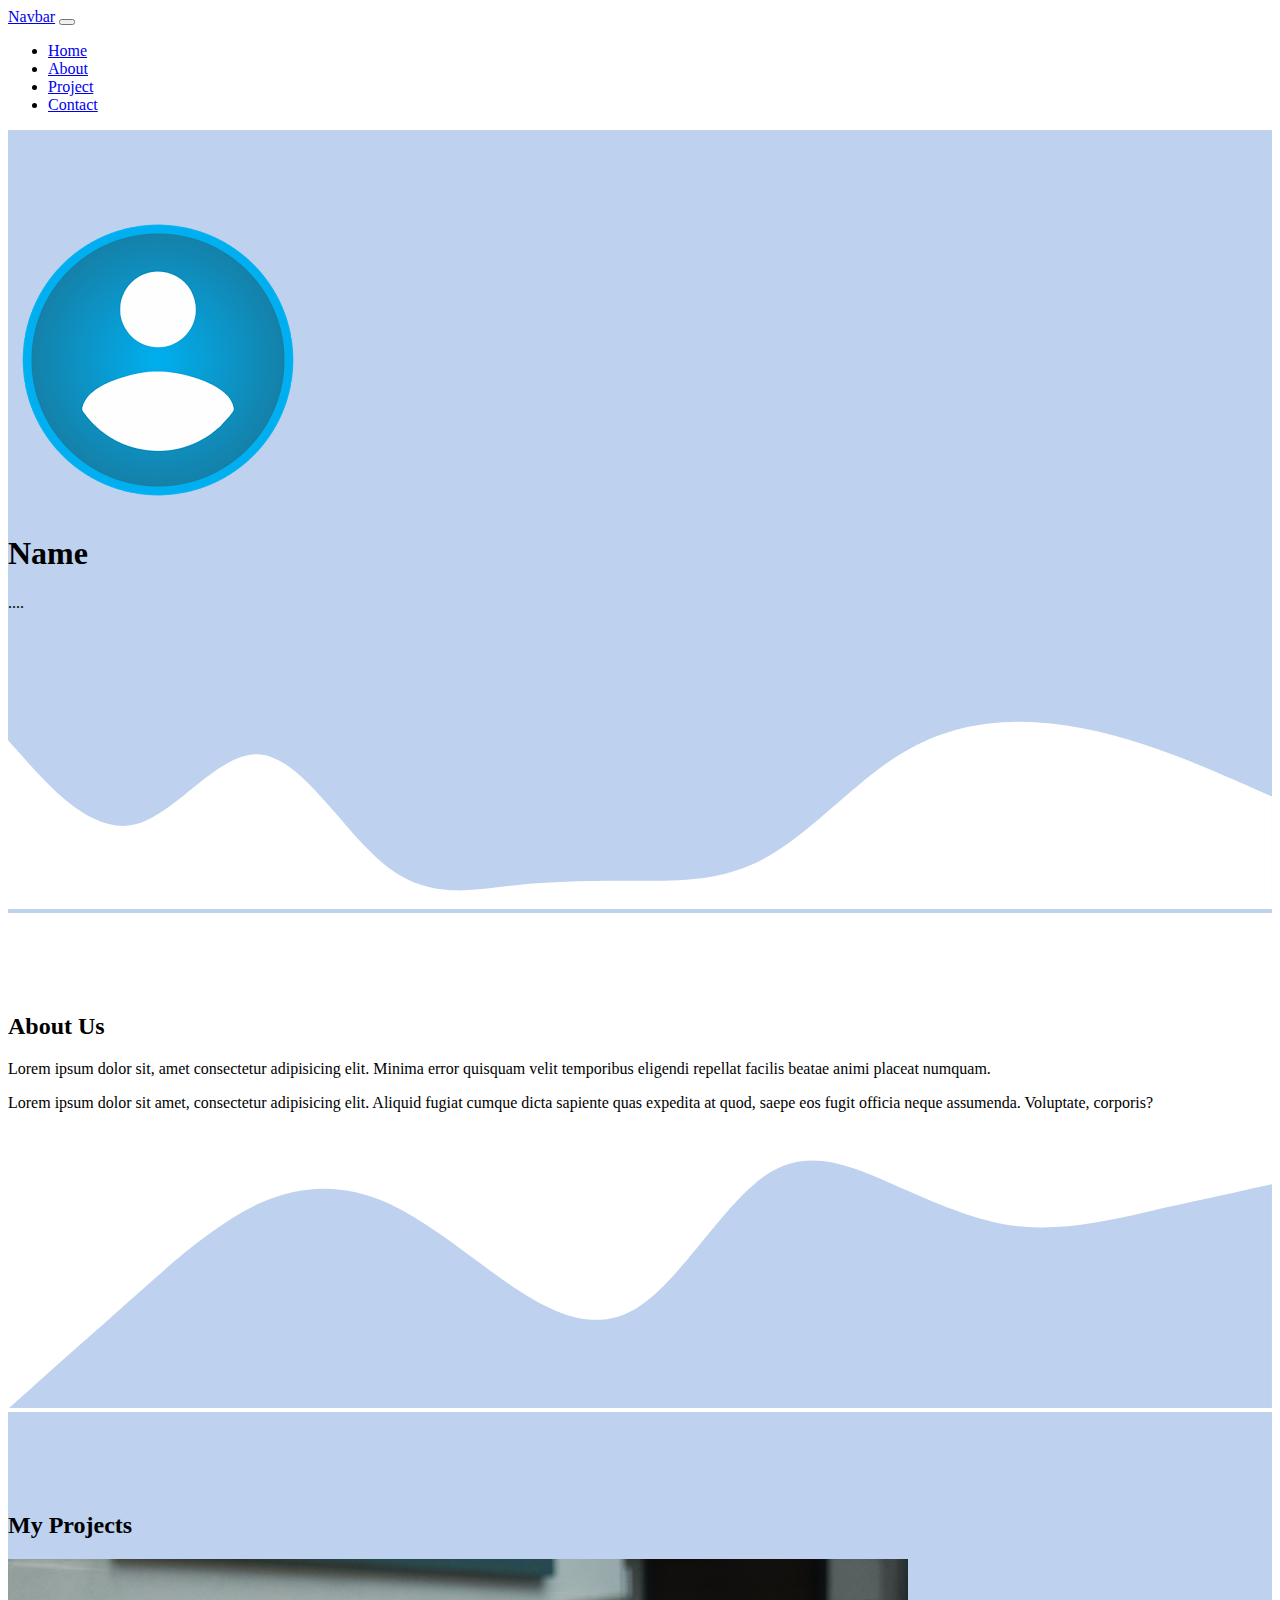
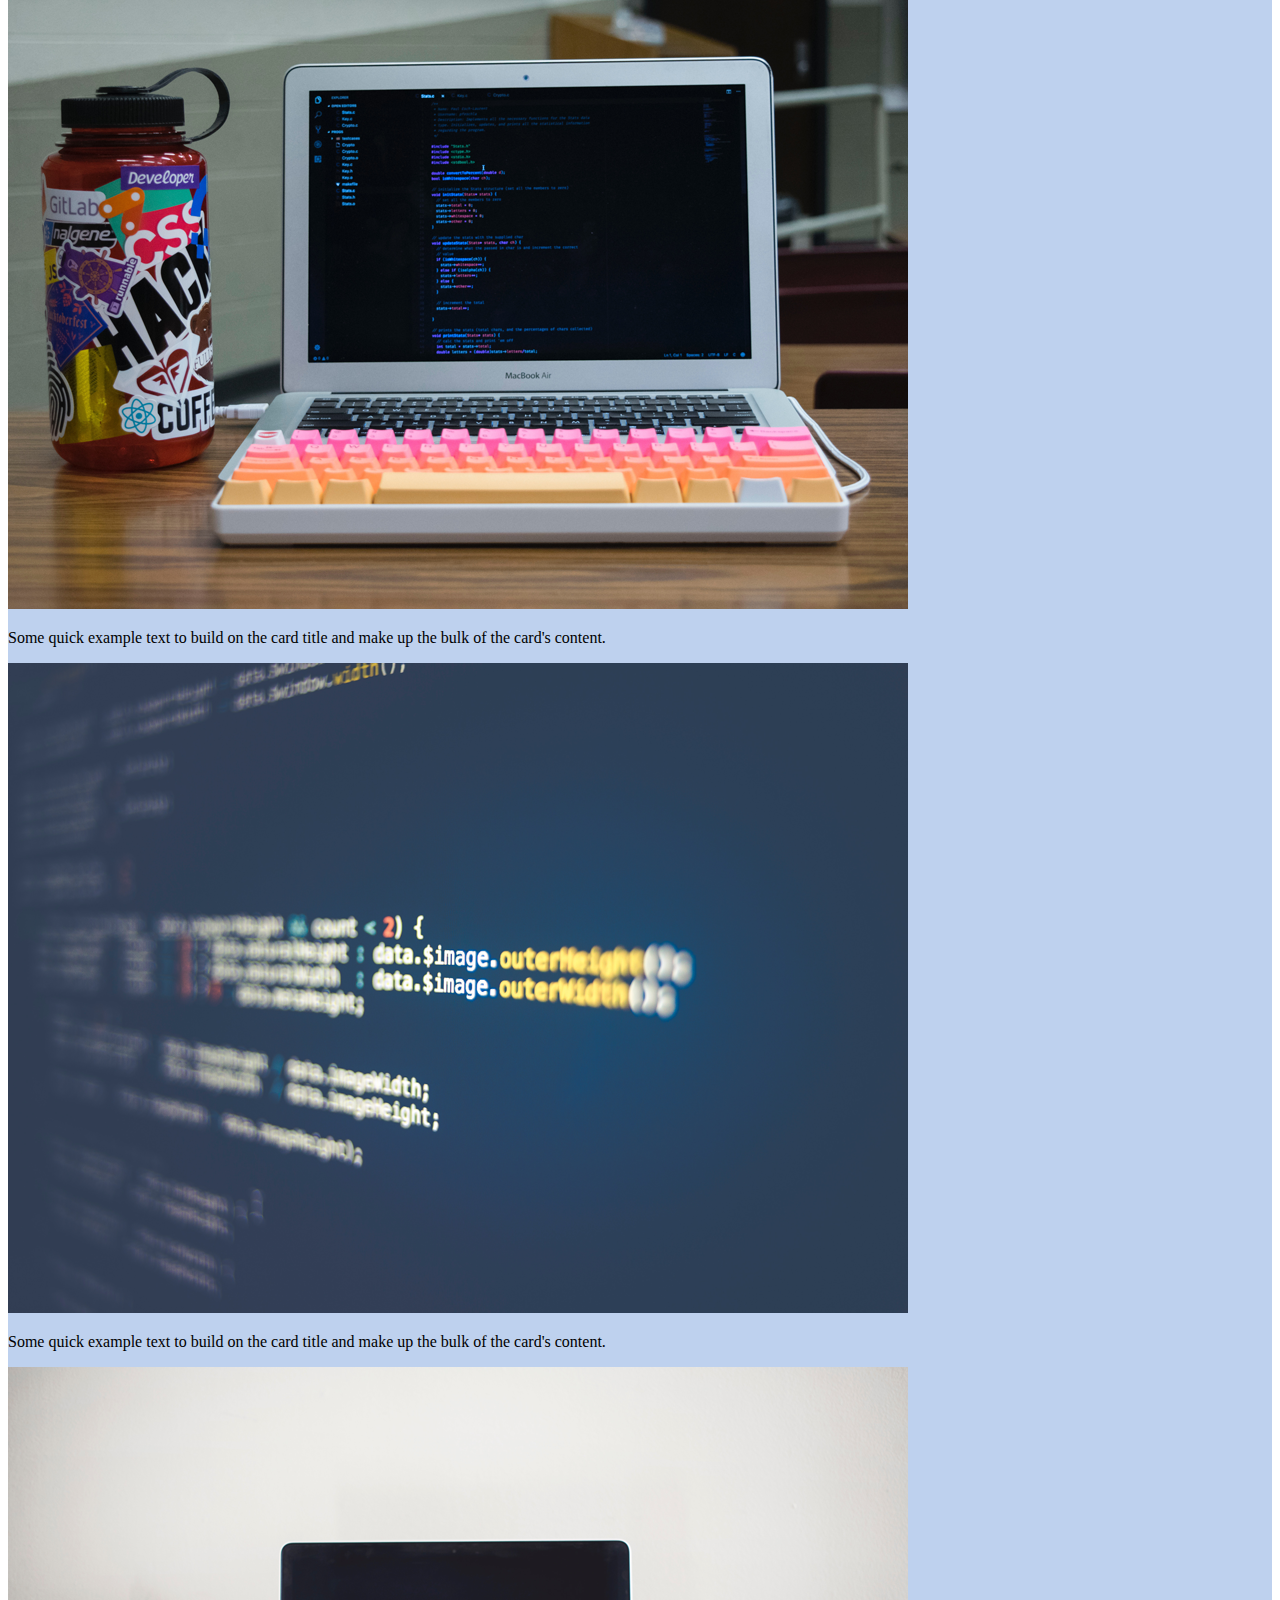
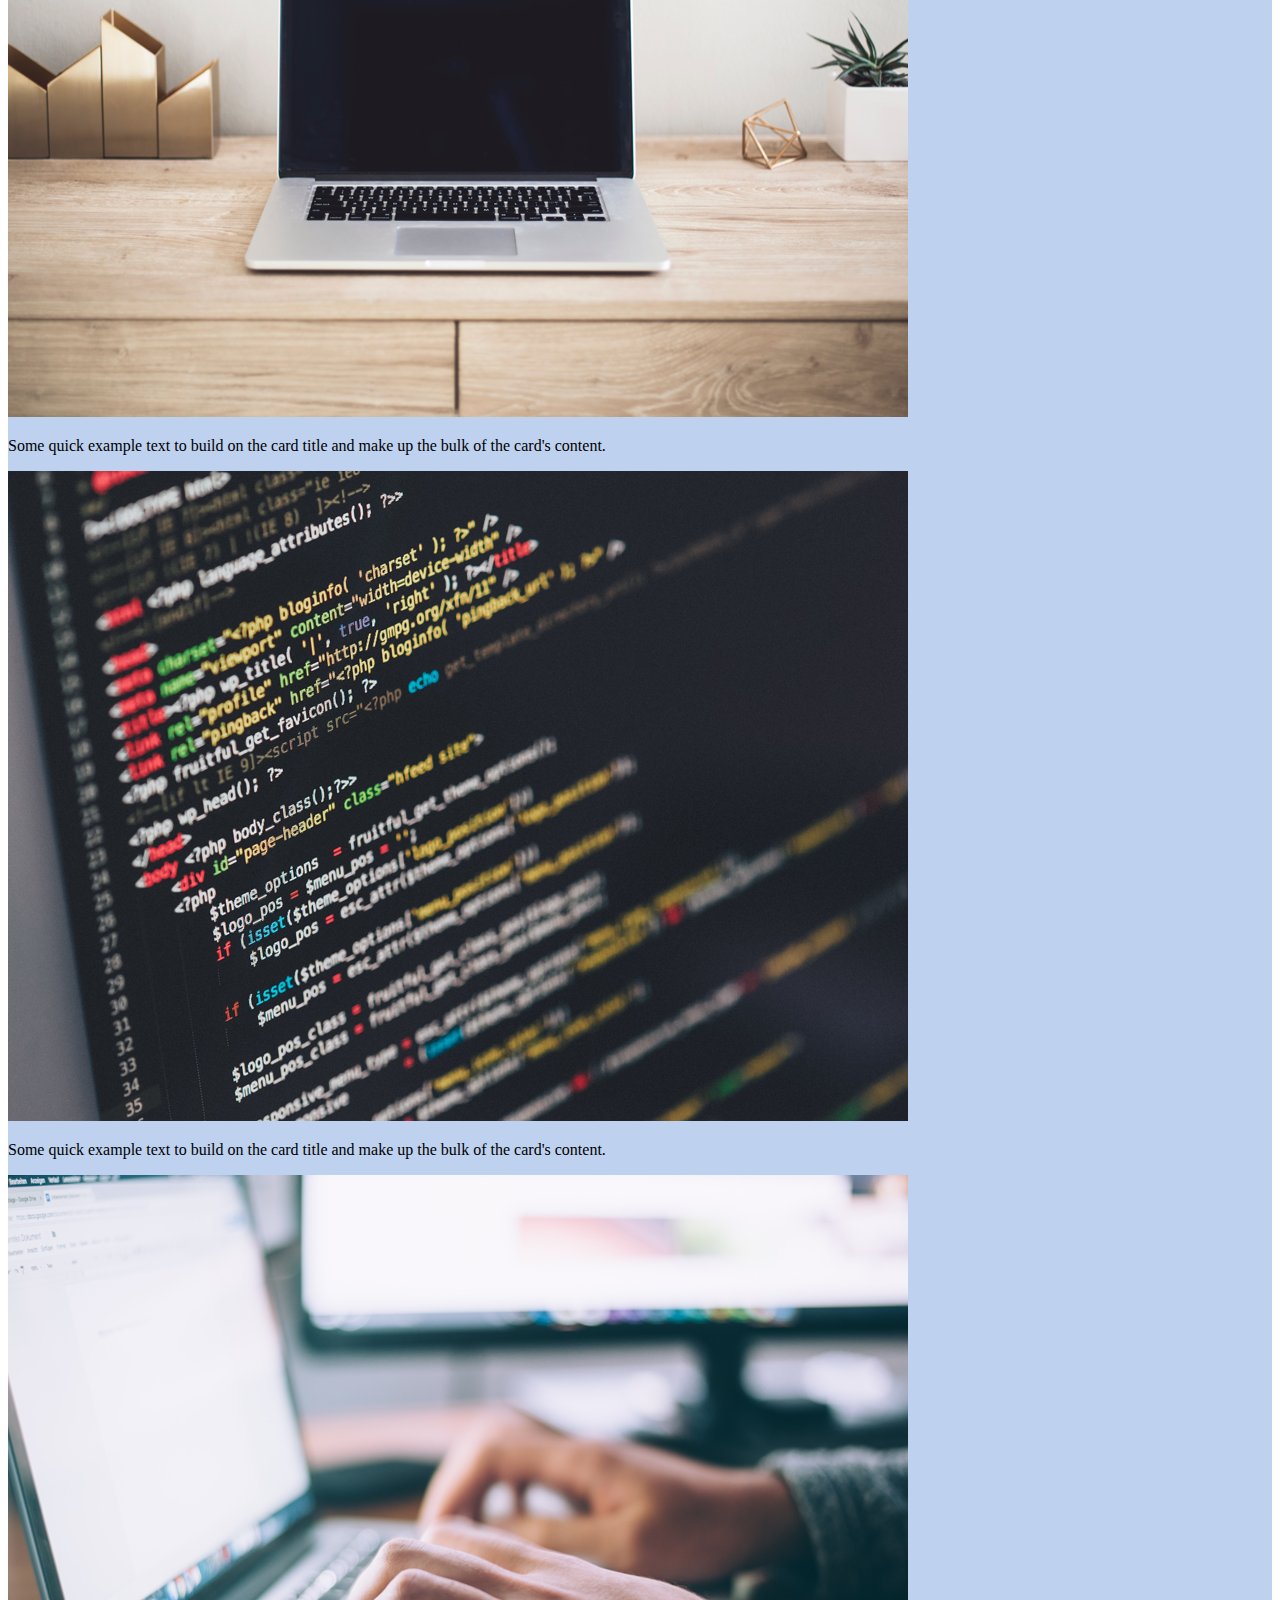
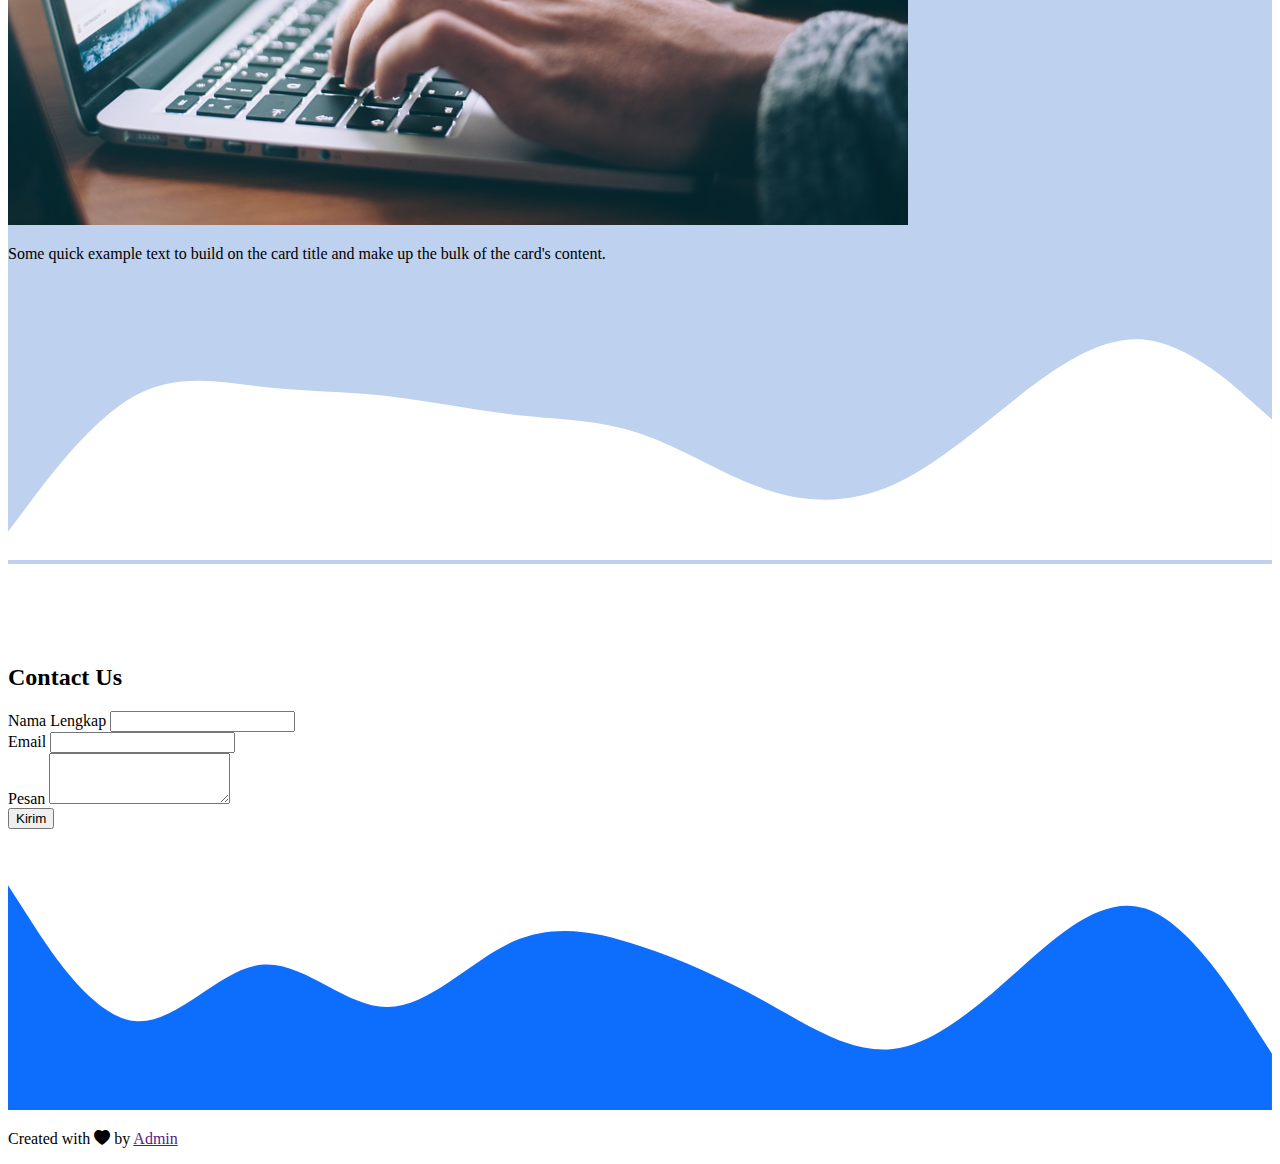
==== index.html @ 4bc21b6a "second portfolio" ====
<!DOCTYPE html>
<html lang="en">
  <head>
    <!-- Required meta tags -->
    <meta charset="utf-8" />
    <meta name="viewport" content="width=device-width, initial-scale=1" />

    <!-- Bootstrap CSS -->
    <link href="https://cdn.jsdelivr.net/npm/bootstrap@5.0.0-beta3/dist/css/bootstrap.min.css" rel="stylesheet" integrity="sha384-eOJMYsd53ii+scO/bJGFsiCZc+5NDVN2yr8+0RDqr0Ql0h+rP48ckxlpbzKgwra6" crossorigin="anonymous" />

    <link rel="stylesheet" href="https://cdn.jsdelivr.net/npm/bootstrap-icons@1.4.1/font/bootstrap-icons.css" />

    <!-- my CSS -->
    <style>
      .jumbotron {
        padding-top: 5rem;
        background-color: #bed1ee;
      }
      section {
        padding-top: 5rem;
      }
    </style>
    <title>Portfolio</title>
  </head>
  <body id="home">
    <!-- NAVBAR -->
    <nav class="navbar navbar-expand-lg navbar-dark bg-primary shadow fixed-top">
      <div class="container">
        <a class="navbar-brand" href="#">Navbar</a>
        <button class="navbar-toggler" type="button" data-bs-toggle="collapse" data-bs-target="#navbarNav" aria-controls="navbarNav" aria-expanded="false" aria-label="Toggle navigation">
          <span class="navbar-toggler-icon"></span>
        </button>
        <div class="collapse navbar-collapse" id="navbarNav">
          <ul class="navbar-nav ms-auto">
            <li class="nav-item">
              <a class="nav-link active" aria-current="page" href="#home">Home</a>
            </li>
            <li class="nav-item">
              <a class="nav-link" href="#about">About</a>
            </li>
            <li class="nav-item">
              <a class="nav-link" href="#projects">Project</a>
            </li>
            <li class="nav-item">
              <a class="nav-link" href="#contact">Contact</a>
            </li>
          </ul>
        </div>
      </div>
    </nav>
    <!-- END NAVBAR -->

    <!-- JUMBOTRON -->
    <section class="jumbotron text-center">
      <img src="img/profil.png" alt="CM" class="rounded-circle img-thumbnail" />
      <h1 class="display-4">Name</h1>
      <p class="lead">....</p>
      <svg xmlns="http://www.w3.org/2000/svg" viewBox="0 0 1440 320">
        <path
          fill="#fff"
          fill-opacity="1"
          d="M0,128L24,154.7C48,181,96,235,144,224C192,213,240,139,288,144C336,149,384,235,432,272C480,309,528,299,576,293.3C624,288,672,288,720,288C768,288,816,288,864,261.3C912,235,960,181,1008,149.3C1056,117,1104,107,1152,106.7C1200,107,1248,117,1296,133.3C1344,149,1392,171,1416,181.3L1440,192L1440,320L1416,320C1392,320,1344,320,1296,320C1248,320,1200,320,1152,320C1104,320,1056,320,1008,320C960,320,912,320,864,320C816,320,768,320,720,320C672,320,624,320,576,320C528,320,480,320,432,320C384,320,336,320,288,320C240,320,192,320,144,320C96,320,48,320,24,320L0,320Z"
        ></path>
      </svg>
    </section>
    <!-- END JUMBOTRON -->

    <!-- ABOUT -->
    <section id="about" class="">
      <div class="container">
        <div class="row text-center mb-3">
          <div class="col">
            <h2>About Us</h2>
          </div>
        </div>
        <div class="row justify-content-center fs-5 text-center">
          <div class="col-md-4">
            <p>Lorem ipsum dolor sit, amet consectetur adipisicing elit. Minima error quisquam velit temporibus eligendi repellat facilis beatae animi placeat numquam.</p>
          </div>
          <div class="col-md-4">
            <p>Lorem ipsum dolor sit amet, consectetur adipisicing elit. Aliquid fugiat cumque dicta sapiente quas expedita at quod, saepe eos fugit officia neque assumenda. Voluptate, corporis?</p>
          </div>
        </div>
      </div>
      <svg xmlns="http://www.w3.org/2000/svg" viewBox="0 0 1440 320">
        <path
          fill="#bed1ee"
          fill-opacity="1"
          d="M0,320L24,298.7C48,277,96,235,144,192C192,149,240,107,288,85.3C336,64,384,64,432,85.3C480,107,528,149,576,181.3C624,213,672,235,720,202.7C768,171,816,85,864,53.3C912,21,960,43,1008,64C1056,85,1104,107,1152,112C1200,117,1248,107,1296,96C1344,85,1392,75,1416,69.3L1440,64L1440,320L1416,320C1392,320,1344,320,1296,320C1248,320,1200,320,1152,320C1104,320,1056,320,1008,320C960,320,912,320,864,320C816,320,768,320,720,320C672,320,624,320,576,320C528,320,480,320,432,320C384,320,336,320,288,320C240,320,192,320,144,320C96,320,48,320,24,320L0,320Z"
        ></path>
      </svg>
    </section>
    <!-- END ABOUT -->

    <!-- project -->
    <section id="projects" style="background-color: #bed1ee">
      <div class="container">
        <div class="row text-center mb-3">
          <div class="col">
            <h2>My Projects</h2>
          </div>
        </div>
        <div class="row justify-content-center">
          <div class="col-md-4 mb-3">
            <div class="card">
              <img src="img/projects/1.png" class="card-img-top" alt="..." />
              <div class="card-body">
                <p class="card-text">Some quick example text to build on the card title and make up the bulk of the card's content.</p>
              </div>
            </div>
          </div>
          <div class="col-md-4 mb-3">
            <div class="card">
              <img src="img/projects/2.png" class="card-img-top" alt="..." />
              <div class="card-body">
                <p class="card-text">Some quick example text to build on the card title and make up the bulk of the card's content.</p>
              </div>
            </div>
          </div>
          <div class="col-md-4 mb-3">
            <div class="card">
              <img src="img/projects/3.png" class="card-img-top" alt="..." />
              <div class="card-body">
                <p class="card-text">Some quick example text to build on the card title and make up the bulk of the card's content.</p>
              </div>
            </div>
          </div>

          <div class="col-md-4 mb-3">
            <div class="card">
              <img src="img/projects/4.png" class="card-img-top" alt="..." />
              <div class="card-body">
                <p class="card-text">Some quick example text to build on the card title and make up the bulk of the card's content.</p>
              </div>
            </div>
          </div>
          <div class="col-md-4 mb-3">
            <div class="card">
              <img src="img/projects/5.png" class="card-img-top" alt="..." />
              <div class="card-body">
                <p class="card-text">Some quick example text to build on the card title and make up the bulk of the card's content.</p>
              </div>
            </div>
          </div>
        </div>
      </div>
      <svg xmlns="http://www.w3.org/2000/svg" viewBox="0 0 1440 320">
        <path
          fill="#fff"
          fill-opacity="1"
          d="M0,288L24,256C48,224,96,160,144,133.3C192,107,240,117,288,122.7C336,128,384,128,432,133.3C480,139,528,149,576,154.7C624,160,672,160,720,176C768,192,816,224,864,240C912,256,960,256,1008,234.7C1056,213,1104,171,1152,133.3C1200,96,1248,64,1296,69.3C1344,75,1392,117,1416,138.7L1440,160L1440,320L1416,320C1392,320,1344,320,1296,320C1248,320,1200,320,1152,320C1104,320,1056,320,1008,320C960,320,912,320,864,320C816,320,768,320,720,320C672,320,624,320,576,320C528,320,480,320,432,320C384,320,336,320,288,320C240,320,192,320,144,320C96,320,48,320,24,320L0,320Z"
        ></path>
      </svg>
    </section>
    <!-- end project -->

    <!-- contact -->
    <section id="contact">
      <div class="container">
        <div class="row text-center mb-3">
          <div class="col">
            <h2>Contact Us</h2>
          </div>
        </div>
        <div class="row justify-content-center">
          <div class="col-md-6">
            <form>
              <div class="mb-3">
                <label for="name" class="form-label">Nama Lengkap</label>
                <input type="name" class="form-control" id="name" aria-describedby="name" />
              </div>
              <div class="mb-3">
                <label for="email" class="form-label">Email </label>
                <input type="email" class="form-control" id="email" aria-describedby="email" />
              </div>
              <div class="mb-3">
                <label for="pesan" class="form-label">Pesan</label>
                <textarea class="form-control" id="pesan" rows="3"></textarea>
              </div>

              <button type="submit" class="btn btn-primary">Kirim</button>
            </form>
          </div>
        </div>
      </div>
      <svg xmlns="http://www.w3.org/2000/svg" viewBox="0 0 1440 320">
        <path
          fill="#0d6efd"
          fill-opacity="1"
          d="M0,64L24,101.3C48,139,96,213,144,218.7C192,224,240,160,288,154.7C336,149,384,203,432,202.7C480,203,528,149,576,128C624,107,672,117,720,133.3C768,149,816,171,864,197.3C912,224,960,256,1008,250.7C1056,245,1104,203,1152,160C1200,117,1248,75,1296,90.7C1344,107,1392,181,1416,218.7L1440,256L1440,320L1416,320C1392,320,1344,320,1296,320C1248,320,1200,320,1152,320C1104,320,1056,320,1008,320C960,320,912,320,864,320C816,320,768,320,720,320C672,320,624,320,576,320C528,320,480,320,432,320C384,320,336,320,288,320C240,320,192,320,144,320C96,320,48,320,24,320L0,320Z"
        ></path>
      </svg>
    </section>
    <!-- end contact -->

    <footer class="bg-primary text-white text-center pb-5">
      <p>Created with <i class="bi bi-heart-fill text-danger"></i> by <a href="" class="text-white fw-bold">Admin</a></p>
    </footer>

    <script src="https://cdn.jsdelivr.net/npm/bootstrap@5.0.0-beta3/dist/js/bootstrap.bundle.min.js" integrity="sha384-JEW9xMcG8R+pH31jmWH6WWP0WintQrMb4s7ZOdauHnUtxwoG2vI5DkLtS3qm9Ekf" crossorigin="anonymous"></script>
  </body>
</html>
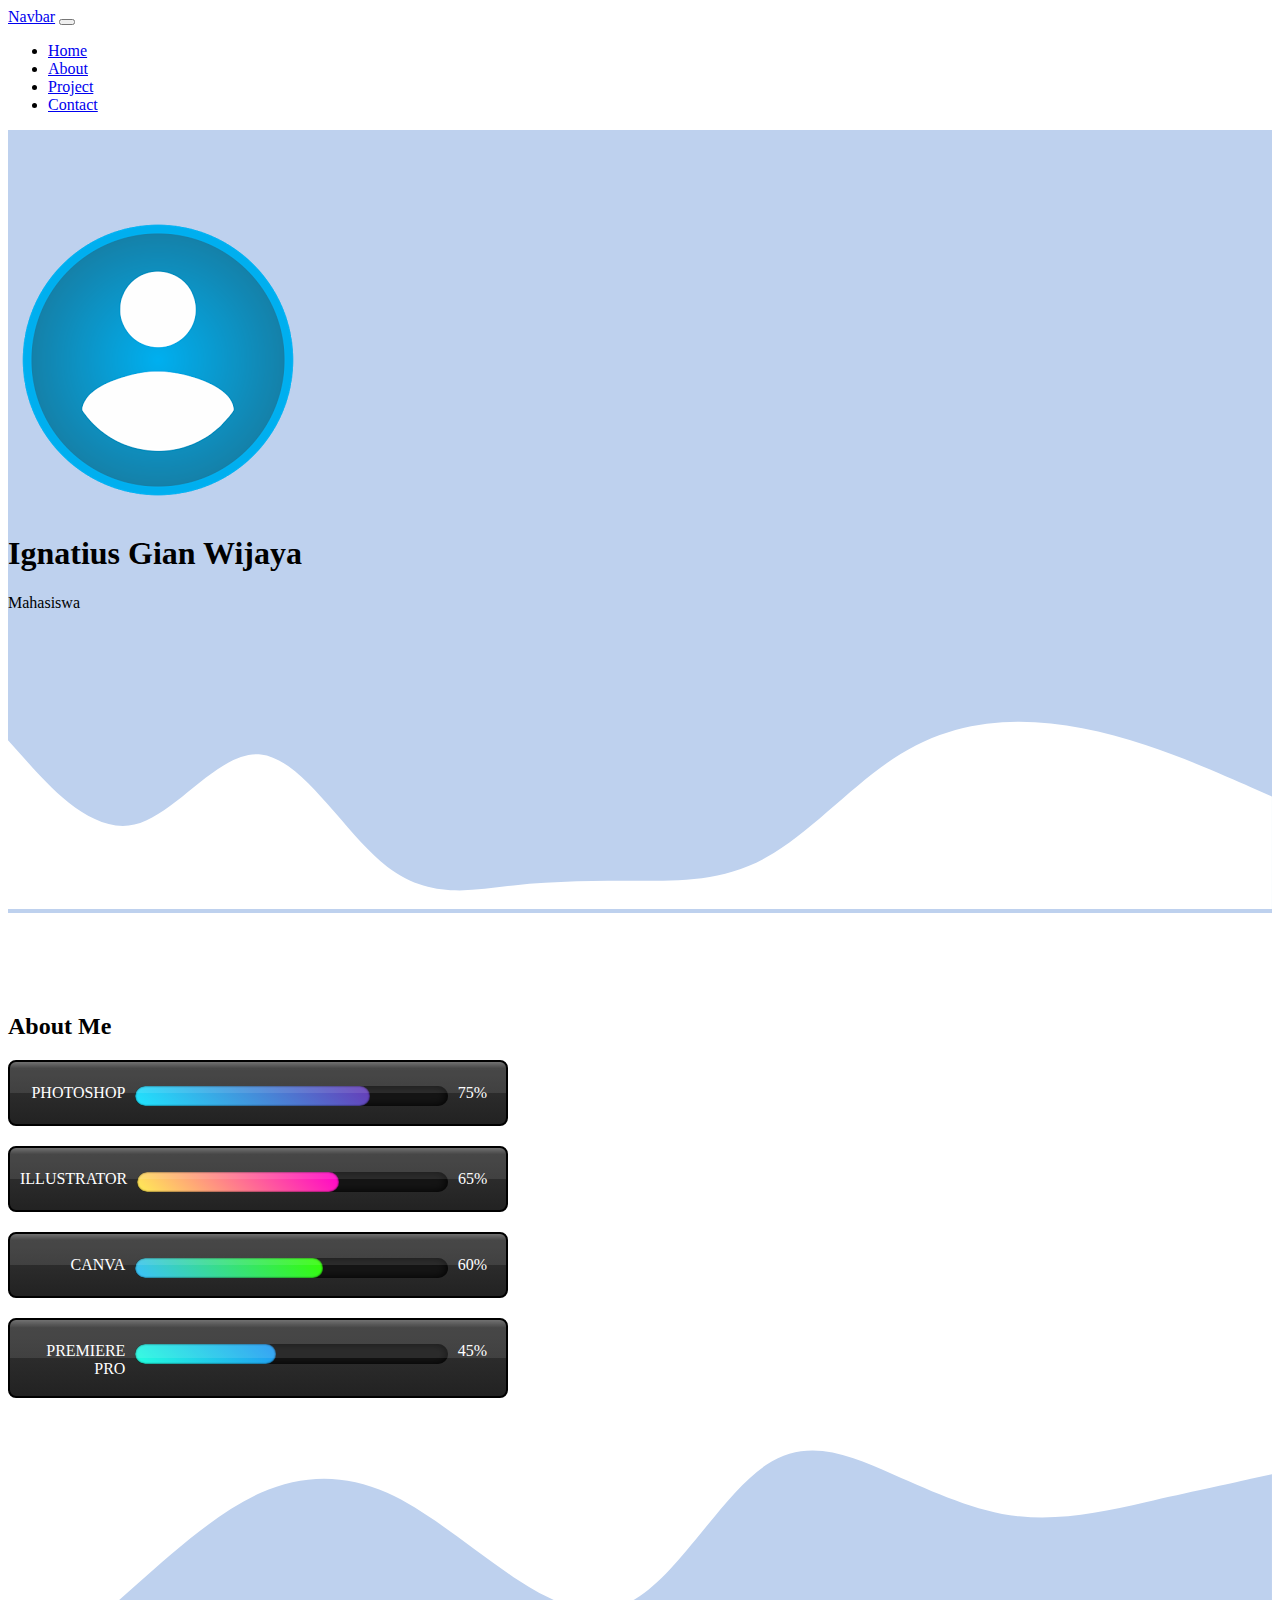
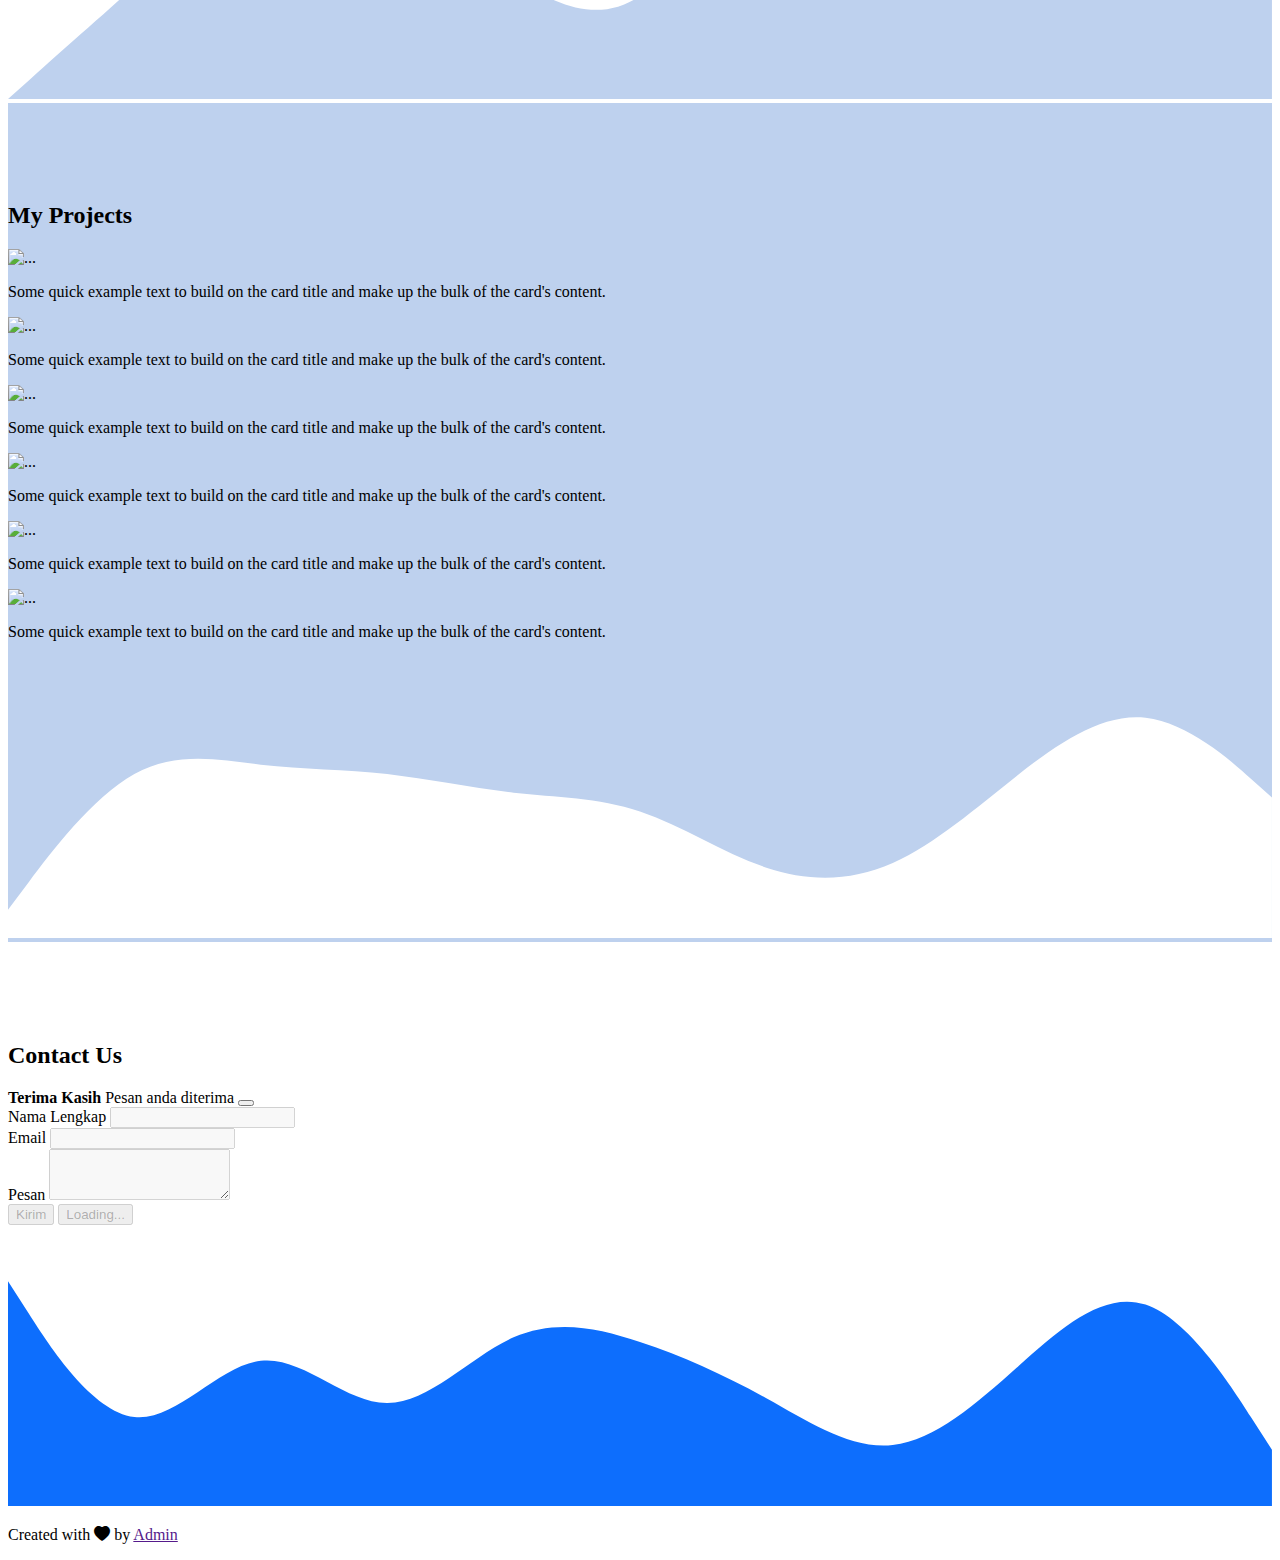
==== commit 8ffad78d: "Update index.html" ====
--- a/index.html
+++ b/index.html
@@ -18,6 +18,111 @@
       }
       section {
         padding-top: 5rem;
+      }
+      .container2
+      {
+        position: relative;
+        width: 500px;	
+      }
+      .continer h2
+      {
+        color: #fff;
+      }
+      .container2 .skills
+      {
+        position: relative;
+        display: flex;
+        margin: 20px 0;
+        padding: 24px 10px 18px;
+        background: linear-gradient(#616161 0%, #333 10%, #222);
+        border-radius: 8px;
+        overflow: hidden;
+        border: 2px solid #000;
+        transition: 0.5s;
+      }
+      .container2:hover .skills
+      {
+        opacity: 0.05;
+      }
+      .container2 .skills:hover
+      {
+        opacity: 1;
+        transform: scale(1.1);
+      }
+      .container2 .skills:before
+      {
+        content: '';
+        position: absolute;
+        top: 0;
+        left: 0;
+        width: 100%;
+        height: 50%;
+        background: rgba(255,255,255,.1);
+        z-index: 10;
+      }
+      .container2 .skills .Name
+      {
+        position: relative;
+        width: 110px;
+        text-align: right;
+        color: #fff;
+        margin-top: -2px;
+        text-transform: uppercase;
+      }
+      .container2 .skills .Value
+      {
+        position: relative;
+        width: 40px;
+        text-align: left;
+        color: #fff;
+        margin-top: -2px;
+        text-transform: uppercase;
+      }
+      .percent
+      {
+        position: relative;
+        width: calc(100% - 150px);
+        height: 20px;
+        margin: 0 10px;
+        border-radius: 10px;
+        background: #151515;
+        box-shadow: inset 0 0 10px #000;
+        overflow: hidden;
+      }
+      .container2 .skills .percent .progress
+      {
+        position: absolute;
+        top: 0;
+        left: 0;
+        width: 70%;
+        height: 100%;
+        border-radius: 10px;
+        background: #fff;
+        box-shadow: inset 0 0 2px #000;
+        animation: animate 4s ease-in-out forwards;
+      }
+      @keyframes animate
+      {
+        from
+        {
+          width: 0;
+        }
+      }
+      .container2 .skills:nth-child(2) .percent .progress
+      {
+        background: linear-gradient(45deg, #1fe6ff, #673AB7);
+      }
+      .container2 .skills:nth-child(3) .percent .progress
+      {
+        background: linear-gradient(45deg, #ffee54, #ff00ca);
+      }
+      .container2 .skills:nth-child(4) .percent .progress
+      {
+        background: linear-gradient(45deg, #3bc0ff, #33ff00);
+      }
+      .container2 .skills:nth-child(5) .percent .progress
+      {
+        background: linear-gradient(45deg, #22ffde, #2196f3);
       }
     </style>
     <title>Portfolio</title>
@@ -53,8 +158,8 @@
     <!-- JUMBOTRON -->
     <section class="jumbotron text-center">
       <img src="img/profil.png" alt="CM" class="rounded-circle img-thumbnail" />
-      <h1 class="display-4">Name</h1>
-      <p class="lead">....</p>
+      <h1 class="display-4">Ignatius Gian Wijaya</h1>
+      <p class="lead">Mahasiswa</p>
       <svg xmlns="http://www.w3.org/2000/svg" viewBox="0 0 1440 320">
         <path
           fill="#fff"
@@ -67,21 +172,37 @@
 
     <!-- ABOUT -->
     <section id="about" class="">
-      <div class="container">
-        <div class="row text-center mb-3">
-          <div class="col">
-            <h2>About Us</h2>
-          </div>
-        </div>
-        <div class="row justify-content-center fs-5 text-center">
-          <div class="col-md-4">
-            <p>Lorem ipsum dolor sit, amet consectetur adipisicing elit. Minima error quisquam velit temporibus eligendi repellat facilis beatae animi placeat numquam.</p>
-          </div>
-          <div class="col-md-4">
-            <p>Lorem ipsum dolor sit amet, consectetur adipisicing elit. Aliquid fugiat cumque dicta sapiente quas expedita at quod, saepe eos fugit officia neque assumenda. Voluptate, corporis?</p>
-          </div>
-        </div>
-      </div>
+        <div class="container2">
+          <h2>About Me</h2>
+          <div class="skills">
+            <span class="Name">Photoshop</span>
+            <div class="percent">
+              <div class="progress" style="width: 75%;"></div>
+            </div>
+            <span class="Value">75%</span>
+          </div>
+          <div class="skills">
+            <span class="Name">Illustrator</span>
+            <div class="percent">
+              <div class="progress" style="width: 65%;"></div>
+            </div>
+            <span class="Value">65%</span>
+          </div>
+          <div class="skills">
+            <span class="Name">Canva</span>
+            <div class="percent">
+              <div class="progress" style="width: 60%;"></div>
+            </div>
+            <span class="Value">60%</span>
+          </div>
+          <div class="skills">
+            <span class="Name">Premiere Pro</span>
+            <div class="percent">
+              <div class="progress" style="width: 45%;"></div>
+            </div>
+            <span class="Value">45%</span>
+          </div>
+        </div>
       <svg xmlns="http://www.w3.org/2000/svg" viewBox="0 0 1440 320">
         <path
           fill="#bed1ee"
@@ -103,40 +224,48 @@
         <div class="row justify-content-center">
           <div class="col-md-4 mb-3">
             <div class="card">
-              <img src="img/projects/1.png" class="card-img-top" alt="..." />
-              <div class="card-body">
-                <p class="card-text">Some quick example text to build on the card title and make up the bulk of the card's content.</p>
-              </div>
-            </div>
-          </div>
-          <div class="col-md-4 mb-3">
-            <div class="card">
-              <img src="img/projects/2.png" class="card-img-top" alt="..." />
-              <div class="card-body">
-                <p class="card-text">Some quick example text to build on the card title and make up the bulk of the card's content.</p>
-              </div>
-            </div>
-          </div>
-          <div class="col-md-4 mb-3">
-            <div class="card">
-              <img src="img/projects/3.png" class="card-img-top" alt="..." />
-              <div class="card-body">
-                <p class="card-text">Some quick example text to build on the card title and make up the bulk of the card's content.</p>
-              </div>
-            </div>
-          </div>
-
-          <div class="col-md-4 mb-3">
-            <div class="card">
-              <img src="img/projects/4.png" class="card-img-top" alt="..." />
-              <div class="card-body">
-                <p class="card-text">Some quick example text to build on the card title and make up the bulk of the card's content.</p>
-              </div>
-            </div>
-          </div>
-          <div class="col-md-4 mb-3">
-            <div class="card">
-              <img src="img/projects/5.png" class="card-img-top" alt="..." />
+              <img src="img/projects/Feed Natal.png" class="card-img-top" alt="..." width="900" height="650" />
+              <div class="card-body">
+                <p class="card-text">Some quick example text to build on the card title and make up the bulk of the card's content.</p>
+              </div>
+            </div>
+          </div>
+          <div class="col-md-4 mb-3">
+            <div class="card">
+              <img src="img/projects/Final.jpg" class="card-img-top" alt="..." width="900" height="650"/>
+              <div class="card-body">
+                <p class="card-text">Some quick example text to build on the card title and make up the bulk of the card's content.</p>
+              </div>
+            </div>
+          </div>
+          <div class="col-md-4 mb-3">
+            <div class="card">
+              <img src="img/projects/Lampu.jpg" class="card-img-top" alt="..." width="900" height="650"/>
+              <div class="card-body">
+                <p class="card-text">Some quick example text to build on the card title and make up the bulk of the card's content.</p>
+              </div>
+            </div>
+          </div>
+
+          <div class="col-md-4 mb-3">
+            <div class="card">
+              <img src="img/projects/TGS-UTAMA.jpg" class="card-img-top" alt="..." width="900" height="650"/>
+              <div class="card-body">
+                <p class="card-text">Some quick example text to build on the card title and make up the bulk of the card's content.</p>
+              </div>
+            </div>
+          </div>
+          <div class="col-md-4 mb-3">
+            <div class="card">
+              <img src="img/projects/gradient-&-stroke.gif" class="card-img-top" alt="..." width="900" height="650"/>
+              <div class="card-body">
+                <p class="card-text">Some quick example text to build on the card title and make up the bulk of the card's content.</p>
+              </div>
+            </div>
+          </div>
+          <div class="col-md-4 mb-3">
+            <div class="card">
+              <img src="img/projects/logo.jpg" class="card-img-top" alt="..." width="900" height="650"/>
               <div class="card-body">
                 <p class="card-text">Some quick example text to build on the card title and make up the bulk of the card's content.</p>
               </div>
@@ -164,21 +293,29 @@
         </div>
         <div class="row justify-content-center">
           <div class="col-md-6">
-            <form>
+            <div class="alert alert-success alert-dismissible fade show d-none" role="alert">
+              <strong>Terima Kasih</strong> Pesan anda diterima
+              <button type="button" class="btn-close" data-bs-dismiss="alert" aria-label="Close"></button>
+            </div>
+            <form name="Contact-Form">
               <div class="mb-3">
                 <label for="name" class="form-label">Nama Lengkap</label>
-                <input type="name" class="form-control" id="name" aria-describedby="name" />
+                <input type="name" class="form-control" id="name" aria-describedby="name" name="nama" disabled="true"/>
               </div>
               <div class="mb-3">
                 <label for="email" class="form-label">Email </label>
-                <input type="email" class="form-control" id="email" aria-describedby="email" />
+                <input type="email" class="form-control" id="email" aria-describedby="email" name="email" disabled="true"/>
               </div>
               <div class="mb-3">
                 <label for="pesan" class="form-label">Pesan</label>
-                <textarea class="form-control" id="pesan" rows="3"></textarea>
-              </div>
-
-              <button type="submit" class="btn btn-primary">Kirim</button>
+                <textarea class="form-control" id="pesan" rows="3" name="pesan" disabled="true"></textarea>
+              </div>
+
+              <button type="submit" class="btn btn-primary btn-kirim" disabled="true">Kirim</button>
+              <button class="btn btn-primary btn-loading d-none" type="button" disabled>
+                <span class="spinner-border spinner-border-sm" role="status" aria-hidden="true"></span>
+                Loading...
+              </button
             </form>
           </div>
         </div>
@@ -198,5 +335,34 @@
     </footer>
 
     <script src="https://cdn.jsdelivr.net/npm/bootstrap@5.0.0-beta3/dist/js/bootstrap.bundle.min.js" integrity="sha384-JEW9xMcG8R+pH31jmWH6WWP0WintQrMb4s7ZOdauHnUtxwoG2vI5DkLtS3qm9Ekf" crossorigin="anonymous"></script>
+
+    <!-- Contact Form JS -->
+    <script>
+      const scriptURL = "https://script.google.com/macros/s/AKfycbwy0D8c3JBlBTFqVsdX7gw2Ms0HXTAB5Ykn7Ertpf1EQnNw-_B_x5EQkKApZWegNkmYFg/exec";
+      const form = document.forms["Contact-Form"];
+      const btnKirim = document.querySelector('.btn-kirim');
+      const btnLoading = document.querySelector('.btn-loading');
+      const alert = document.querySelector('.alert');
+
+      form.addEventListener("submit", (e) => {
+        e.preventDefault();
+        // ketika submit diklik
+        // tampilkan tombol, -kirim
+        btnLoading.classList.toggle('d-none');
+        btnKirim.classList.toggle('d-none');
+        fetch(scriptURL, { method: "POST", body: new FormData(form) })
+          .then((response) => {
+            // tampilkan tombol, +kirim
+            btnLoading.classList.toggle('d-none');
+            btnKirim.classList.toggle('d-none');
+            // show alert
+            alert.classList.toggle('d-none');
+            // reset form
+            form.reset();
+            console.log("Success!", response)
+          })
+          .catch((error) => console.error("Error!", error.message));
+      });
+    </script>
   </body>
 </html>
